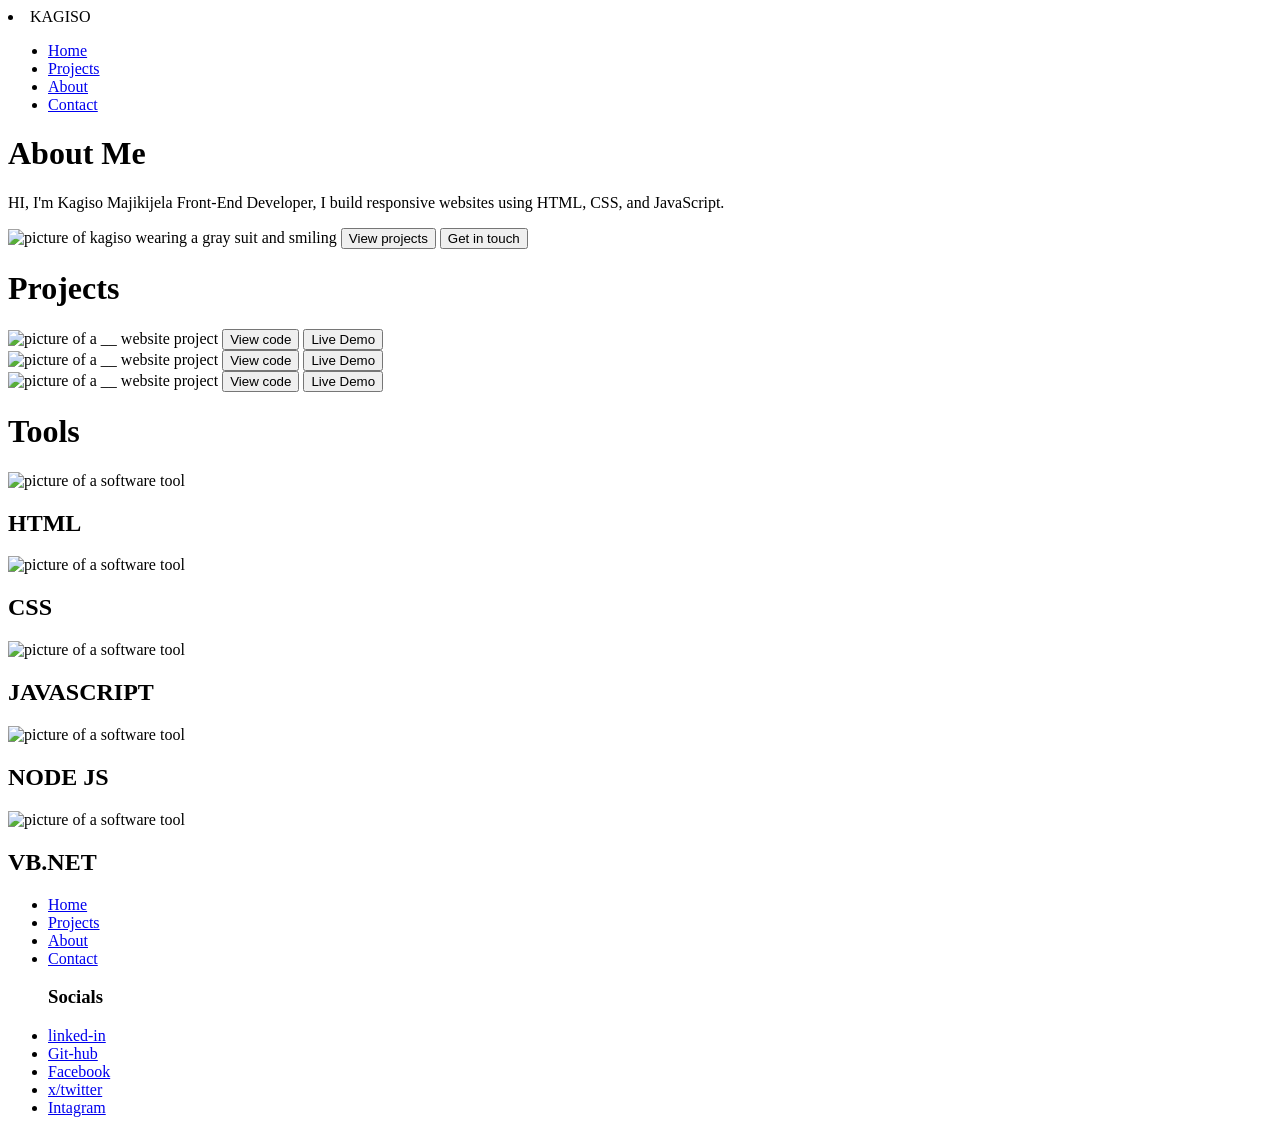
==== index.html @ e0b505f8 "firts backup" ====
<!DOCTYPE html>
<html lang="en">
<head>
    <meta charset="UTF-8">
    <meta name="viewport" content="width=device-width, initial-scale=1.0">
    <link rel="stylesheet" href="./style/styles.css">
    <title>Home</title>
</head>
<body>
    <nav class="nav-container">
        <li id="logo_name">KAGISO</li>
        <ul class="nav-links">
            <li><a href="#">Home</a></li>
            <li><a href="#">Projects</a></li>
            <li><a href="#">About</a></li>
            <li><a href="#">Contact</a></li>
        </ul>
    </nav>
        <h1>About Me</h1>
    <section class="about-container">
        <div class="about-info">
            <p><span>HI</span>, I'm Kagiso Majikijela Front-End Developer, I build responsive websites using HTML, CSS, and JavaScript.</p>
            <img src="#" alt="picture of kagiso wearing a gray suit and smiling">
            <button class="btn-view-projects">View projects</button>
            <button class="btn-get-intouch">Get in touch</button>
        </div>
    </section>
    
    <h1>Projects</h1>
    <section class="projeccts-container">
        <div class="projects-tiles">
            <img src="#" alt="picture of a __ website project">
            <button class="btn-View-code">View code</button>
            <button class="btn-live-demo">Live Demo</button>
        </div>
        <div class="projects-tiles">
            <img src="#" alt="picture of a __ website project">
            <button class="btn-View-code">View code</button>
            <button class="btn-live-demo">Live Demo</button>
        </div>
        <div class="projects-tiles">
            <img src="#" alt="picture of a __ website project">
            <button class="btn-View-code">View code</button>
            <button class="btn-live-demo">Live Demo</button>
        </div>
    </section>

    <h1>Tools</h1>
    <section class="tools-container">
        <div class="tools-tiles">
            <img src="#" alt="picture of a software tool">
            <h2>HTML</h2>
        </div>
         <div class="tools-tiles">
            <img src="#" alt="picture of a software tool">
            <h2>CSS</h2>
        </div>
         <div class="tools-tiles">
            <img src="#" alt="picture of a software tool">
            <h2>JAVASCRIPT</h2>
        </div>
         <div class="tools-tiles">
            <img src="#" alt="picture of a software tool">
            <h2>NODE JS</h2>
        </div>
         <div class="tools-tiles">
            <img src="#" alt="picture of a software tool">
            <h2>VB.NET</h2>
        </div>
    </section>

    <section class="footer-container">
        <nav class="footer-nav-container">
            <ul class="footer-nav-links">
            <li><a href="#">Home</a></li>
            <li><a href="#">Projects</a></li>
            <li><a href="#">About</a></li>
            <li><a href="#">Contact</a></li>
            </ul>
        </nav>

        <div class="footer-socials-container">
            <ul class="footer-icons-container">
                <h3>Socials</h3>
                <li><a href="3">linked-in</a></li>
                <li><a href="3">Git-hub</a></li>
                <li><a href="3">Facebook</a></li>
                <li><a href="3">x/twitter</a></li>
                <li><a href="3">Intagram</a></li>
            </ul>
        </div>

    </section>
</body>
<script src="./functionality/main.js" defer></script>
</html>
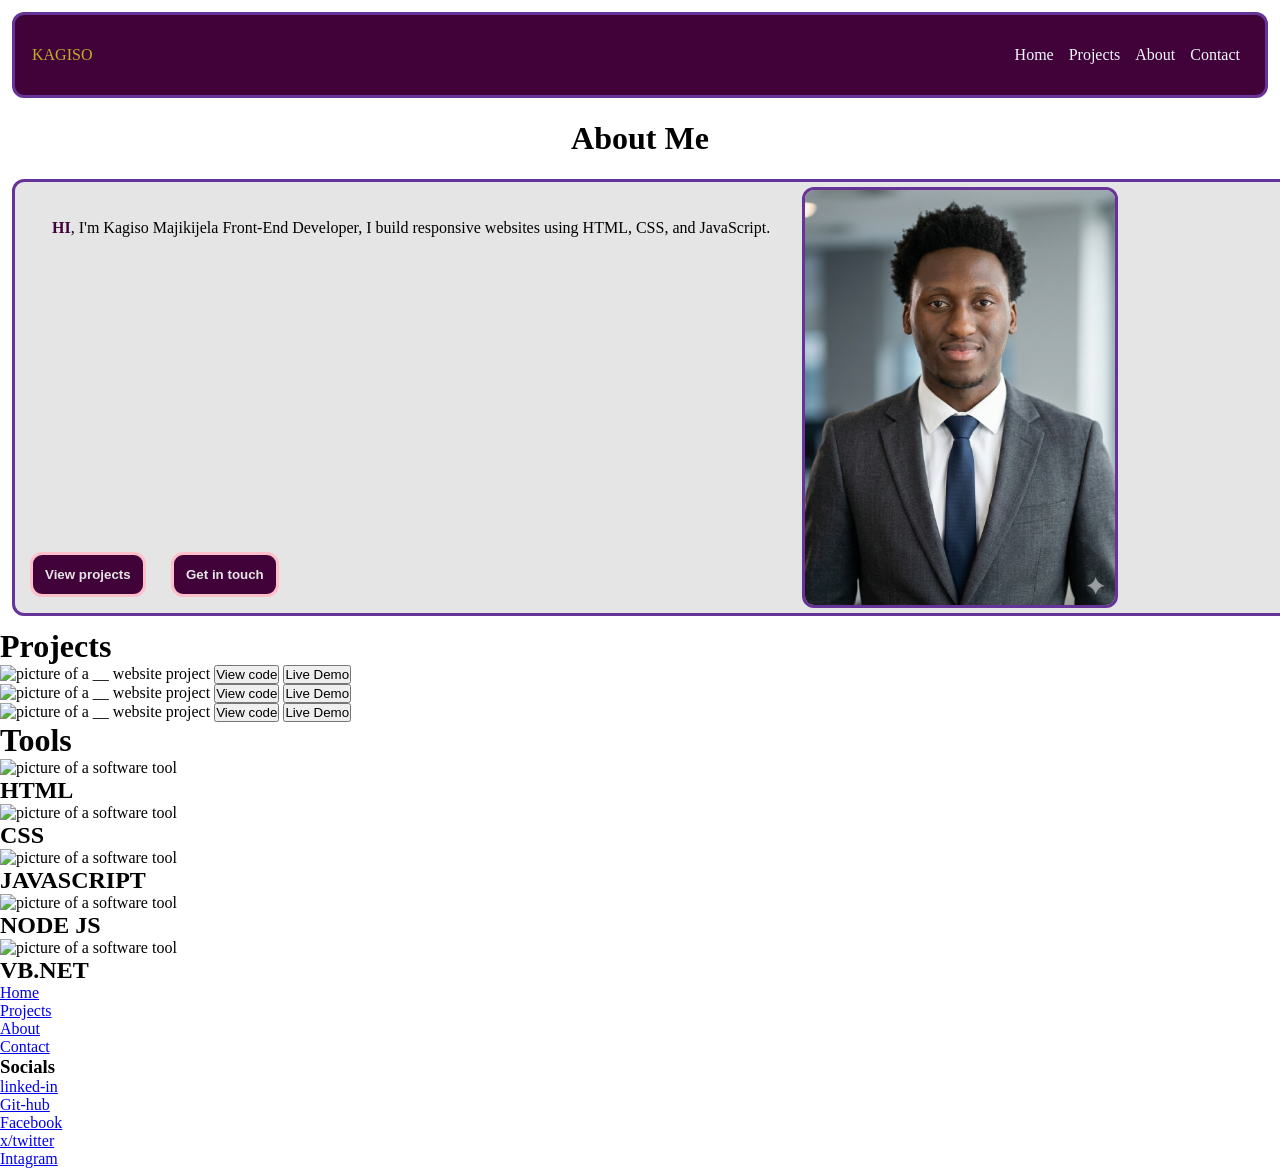
==== commit 93dd8646: "buttons need to be positioned properly" ====
--- a/index.html
+++ b/index.html
@@ -10,20 +10,21 @@
     <nav class="nav-container">
         <li id="logo_name">KAGISO</li>
         <ul class="nav-links">
-            <li><a href="#">Home</a></li>
-            <li><a href="#">Projects</a></li>
-            <li><a href="#">About</a></li>
-            <li><a href="#">Contact</a></li>
+            <li><a href="index.html">Home</a></li>
+            <li><a href="project.html">Projects</a></li>
+            <li><a href="about.html">About</a></li>
+            <li><a href="contact.html">Contact</a></li>
         </ul>
     </nav>
-        <h1>About Me</h1>
+        <h1 id="h1-about">About Me</h1>
     <section class="about-container">
         <div class="about-info">
             <p><span>HI</span>, I'm Kagiso Majikijela Front-End Developer, I build responsive websites using HTML, CSS, and JavaScript.</p>
-            <img src="#" alt="picture of kagiso wearing a gray suit and smiling">
             <button class="btn-view-projects">View projects</button>
-            <button class="btn-get-intouch">Get in touch</button>
+                        <button class="btn-get-intouch">Get in touch</button>
         </div>
+       <img class="about-img" src="./images/PictureofMyself.png" alt="picture of kagiso wearing a gray suit and smiling">
+
     </section>
     
     <h1>Projects</h1>
--- a/style/styles.css
+++ b/style/styles.css
@@ -0,0 +1,93 @@
+*{
+    margin: 0;
+    padding: 0;
+}
+
+.nav-container{
+    border: rebeccapurple 3px solid;
+    display: flex;
+    justify-content: center;
+    align-items: center;
+    text-align: center;
+    margin: 12px;
+    padding:5px;
+    height: 70px;
+    background-color: #410239 ;
+    border-radius: 12px;
+}
+.nav-links{
+    display: flex;
+    list-style-type: none;
+    margin: 20px;
+    width: 50%;
+    justify-content: flex-end;
+    gap: 15px;
+}
+.nav-links a{
+    text-decoration: none;
+    color: aliceblue;
+}
+#logo_name{
+    display: flex;
+    justify-content: flex-start;
+    width: 50%;
+    margin: 12px;
+    color: rgb(196, 173, 43);
+}
+#h1-about{
+    text-align: center;
+    margin: 22px 0;
+}
+
+.about-container{
+    border: 3px solid rebeccapurple;
+    margin: 12px;
+    padding:5px;
+    width: 100%;
+    border-radius: 12px;
+    background: #E5E5E5;
+    display: flex;    
+    position: relative;
+}
+.about-info{
+   padding: 20px;
+   margin: 12px;
+}
+
+.about-img{
+    width:310px;
+    height: auto;
+    object-fit: cover;
+    border-radius: 12px;
+    border: 3px solid rebeccapurple;
+}
+.btn-view-projects{
+    background: #410239;
+    color: #E5E5E5;
+    font-weight: bold;
+    border: 3px solid pink;
+    border-radius: 12px;
+    width: auto;
+    padding: 12px;
+    margin: 6px;
+    position: absolute;
+    bottom: 10px;
+    left: 9px;
+}
+.btn-get-intouch{
+    background: #410239;
+    color: #E5E5E5;
+    font-weight: bold;
+    border: 3px solid pink;
+    border-radius: 12px;
+    width: auto;
+    padding: 12px;
+    margin: 6px;
+    position: absolute;
+    bottom: 10px;
+    left: 150px;
+}
+span{
+    color: #410239;
+    font-weight: bolder;
+}
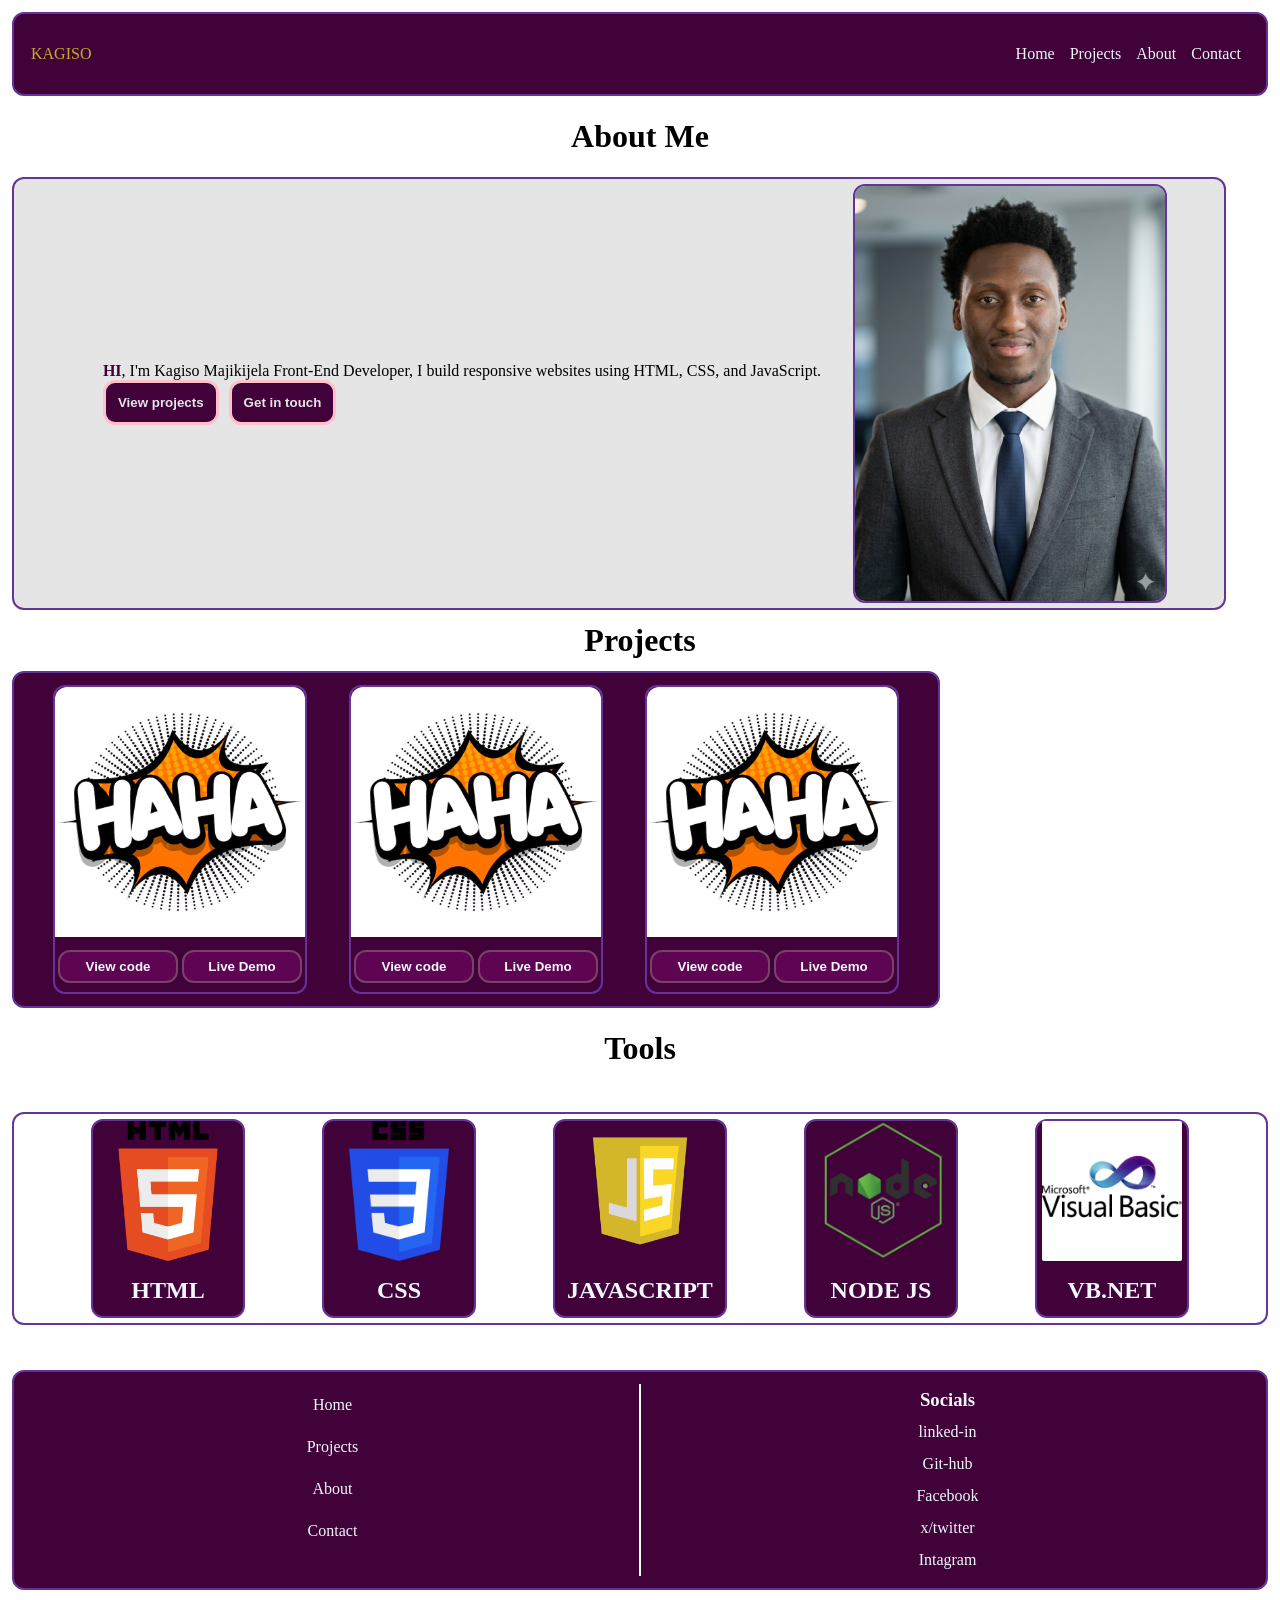
==== commit ec8297ee: "added portfolio styling, ffew buggsneed some attention" ====
--- a/index.html
+++ b/index.html
@@ -18,54 +18,62 @@
     </nav>
         <h1 id="h1-about">About Me</h1>
     <section class="about-container">
-        <div class="about-info">
-            <p><span>HI</span>, I'm Kagiso Majikijela Front-End Developer, I build responsive websites using HTML, CSS, and JavaScript.</p>
+    <div class="about-info">
+        <p>
+            <span>HI</span>, I'm Kagiso Majikijela Front-End Developer,
+            I build responsive websites using HTML, CSS, and JavaScript.
+        </p>
+
+        <div class="about-buttons">
             <button class="btn-view-projects">View projects</button>
-                        <button class="btn-get-intouch">Get in touch</button>
+            <button class="btn-get-intouch">Get in touch</button>
         </div>
-       <img class="about-img" src="./images/PictureofMyself.png" alt="picture of kagiso wearing a gray suit and smiling">
+    </div>
 
-    </section>
+    <img class="about-img"
+         src="./images/PictureofMyself.png"
+         alt="picture of kagiso wearing a gray suit and smiling">
+</section>
     
-    <h1>Projects</h1>
-    <section class="projeccts-container">
+    <h1 id="h1-projects" >Projects</h1>
+    <section class="projects-container">
         <div class="projects-tiles">
-            <img src="#" alt="picture of a __ website project">
+            <img class="projects-tiles-img" src="./images/joke_gen.avif" alt="picture of a __ website project">
             <button class="btn-View-code">View code</button>
             <button class="btn-live-demo">Live Demo</button>
         </div>
         <div class="projects-tiles">
-            <img src="#" alt="picture of a __ website project">
+            <img class="projects-tiles-img" src="./images/joke_gen.avif" alt="picture of a __ website project">
             <button class="btn-View-code">View code</button>
             <button class="btn-live-demo">Live Demo</button>
         </div>
         <div class="projects-tiles">
-            <img src="#" alt="picture of a __ website project">
+            <img class="projects-tiles-img" src="./images/joke_gen.avif" alt="picture of a __ website project">
             <button class="btn-View-code">View code</button>
             <button class="btn-live-demo">Live Demo</button>
         </div>
     </section>
 
-    <h1>Tools</h1>
+    <h1 id="h1-tools">Tools</h1>
     <section class="tools-container">
         <div class="tools-tiles">
-            <img src="#" alt="picture of a software tool">
+            <img class="tools-img" src="./images/HTML5_logo_and_wordmark.svg.png" alt="picture of a software tool">
             <h2>HTML</h2>
         </div>
          <div class="tools-tiles">
-            <img src="#" alt="picture of a software tool">
+            <img class="tools-img" src="./images/CSS3_logo_and_wordmark.svg.png" alt="picture of a software tool">
             <h2>CSS</h2>
         </div>
          <div class="tools-tiles">
-            <img src="#" alt="picture of a software tool">
+            <img class="tools-img" src="./images/javacript_log.png" alt="picture of a software tool">
             <h2>JAVASCRIPT</h2>
         </div>
          <div class="tools-tiles">
-            <img src="#" alt="picture of a software tool">
+            <img class="tools-img" src="./images/node.png" alt="picture of a software tool">
             <h2>NODE JS</h2>
         </div>
          <div class="tools-tiles">
-            <img src="#" alt="picture of a software tool">
+            <img class="tools-img" src="./images/vb.net.webp" alt="picture of a software tool">
             <h2>VB.NET</h2>
         </div>
     </section>
@@ -73,10 +81,10 @@
     <section class="footer-container">
         <nav class="footer-nav-container">
             <ul class="footer-nav-links">
-            <li><a href="#">Home</a></li>
-            <li><a href="#">Projects</a></li>
-            <li><a href="#">About</a></li>
-            <li><a href="#">Contact</a></li>
+            <li><a href="#h1-about">Home</a></li>
+            <li><a href="project.html">Projects</a></li>
+            <li><a href="about.html">About</a></li>
+            <li><a href="contact.html">Contact</a></li>
             </ul>
         </nav>
 
--- a/style/styles.css
+++ b/style/styles.css
@@ -1,10 +1,11 @@
 *{
     margin: 0;
     padding: 0;
+    scroll-behavior: smooth;
 }
 
 .nav-container{
-    border: rebeccapurple 3px solid;
+    border: 2px solid rebeccapurple;
     display: flex;
     justify-content: center;
     align-items: center;
@@ -40,54 +41,165 @@
 }
 
 .about-container{
-    border: 3px solid rebeccapurple;
+    border: 2px solid rebeccapurple;
     margin: 12px;
     padding:5px;
-    width: 100%;
+    justify-content: center;
+    align-items: center;
+    max-width: 1200px;
     border-radius: 12px;
     background: #E5E5E5;
-    display: flex;    
-    position: relative;
-}
+    display: flex;
+}
+
 .about-info{
    padding: 20px;
    margin: 12px;
+   display: flex;
+   flex-direction: column;
+   justify-content: space-between;
+
+}
+
+.about-buttons{
+    display: flex;
+    gap: 10px;
 }
 
 .about-img{
-    width:310px;
-    height: auto;
-    object-fit: cover;
-    border-radius: 12px;
-    border: 3px solid rebeccapurple;
-}
-.btn-view-projects{
-    background: #410239;
-    color: #E5E5E5;
-    font-weight: bold;
-    border: 3px solid pink;
-    border-radius: 12px;
-    width: auto;
-    padding: 12px;
-    margin: 6px;
-    position: absolute;
-    bottom: 10px;
-    left: 9px;
-}
+    height: 100%;
+    max-width:310px;
+    height:auto;
+    object-fit:cover;
+    border-radius:12px;
+    border: 2px solid rebeccapurple;
+}
+
+.btn-view-projects,
 .btn-get-intouch{
-    background: #410239;
-    color: #E5E5E5;
-    font-weight: bold;
-    border: 3px solid pink;
-    border-radius: 12px;
-    width: auto;
-    padding: 12px;
-    margin: 6px;
-    position: absolute;
-    bottom: 10px;
-    left: 150px;
+    background:#410239;
+    color:#E5E5E5;
+    font-weight:bold;
+    border:3px solid pink;
+    border-radius:12px;
+    padding:12px;
 }
 span{
     color: #410239;
     font-weight: bolder;
+}
+
+#h1-projects{
+    text-align: center;
+}
+
+.projects-container{
+    border: 2px solid rebeccapurple;
+    background: #410239;
+    padding: 12px;
+    border-radius: 12px;
+    margin: 12px;
+    display: flex;
+    justify-content: space-evenly;
+    text-align: center;
+    align-items: center;
+    gap: 15px;
+    flex-wrap: wrap;
+    max-width: 900px;
+}
+.projects-tiles{
+    border: 2px solid rebeccapurple;
+    border-radius: 12px;
+    width:250px;
+}
+.projects-tiles-img{
+    width: 100%;
+    object-fit: cover;
+    border-top-left-radius: 12px;
+    border-top-right-radius: 12px;
+}
+.btn-View-code,.btn-live-demo{
+    border: 2px solid rgb(121, 66, 104);
+    width: 120px;
+    padding: 7px;
+    margin: 9px auto;
+    border-radius: 12px;
+    background: #5e0452;
+    color: aliceblue;
+    font-weight: bold;
+}
+
+#h1-tools{
+    text-align: center;
+    margin: 22px auto;
+}
+.tools-container{
+    border: 2px solid rebeccapurple;
+    margin: 45px 12px;
+    border-radius: 12px;
+    padding: 5px;
+    display: flex;
+    justify-content: space-evenly;
+    align-items: center;
+    text-align: center;
+    gap: 5px;
+    flex-wrap: wrap;
+}
+.tools-container h2{
+    padding: 12px;
+}
+.tools-tiles{
+    border: 2px solid rebeccapurple;
+    border-radius: 12px;
+    background: #410239;
+    color: aliceblue;
+    min-width: 150px;
+
+}
+
+.tools-img{
+    height:140px;
+    object-fit: cover;
+    border-radius: 2px;
+}
+.footer-container{
+    border: 2px solid rebeccapurple;
+    padding: 12px;
+    margin: 12px;
+    border-radius: 12px;
+    background: #410239;
+    display: flex;
+    text-align: center;
+    justify-content: space-evenly;
+    gap: 0;
+    text-align: center;
+}
+.footer-nav-container{
+    width: 50%;
+    border-right: 2px solid rgb(255, 255, 255);
+}
+.footer-nav-container li{
+    padding: 12px;
+    list-style: none;
+}
+.footer-nav-container a{
+    text-decoration: none;
+    color: aliceblue;
+}
+
+
+.footer-socials-container{
+    width: 50%;
+}
+.footer-socials-container li{
+    padding: 7px;
+    list-style: none;
+}
+.footer-socials-container h3{
+    color: aliceblue;
+    margin: 5px;
+}
+.footer-socials-container a{
+    text-decoration: none;
+    color: aliceblue;
 }
